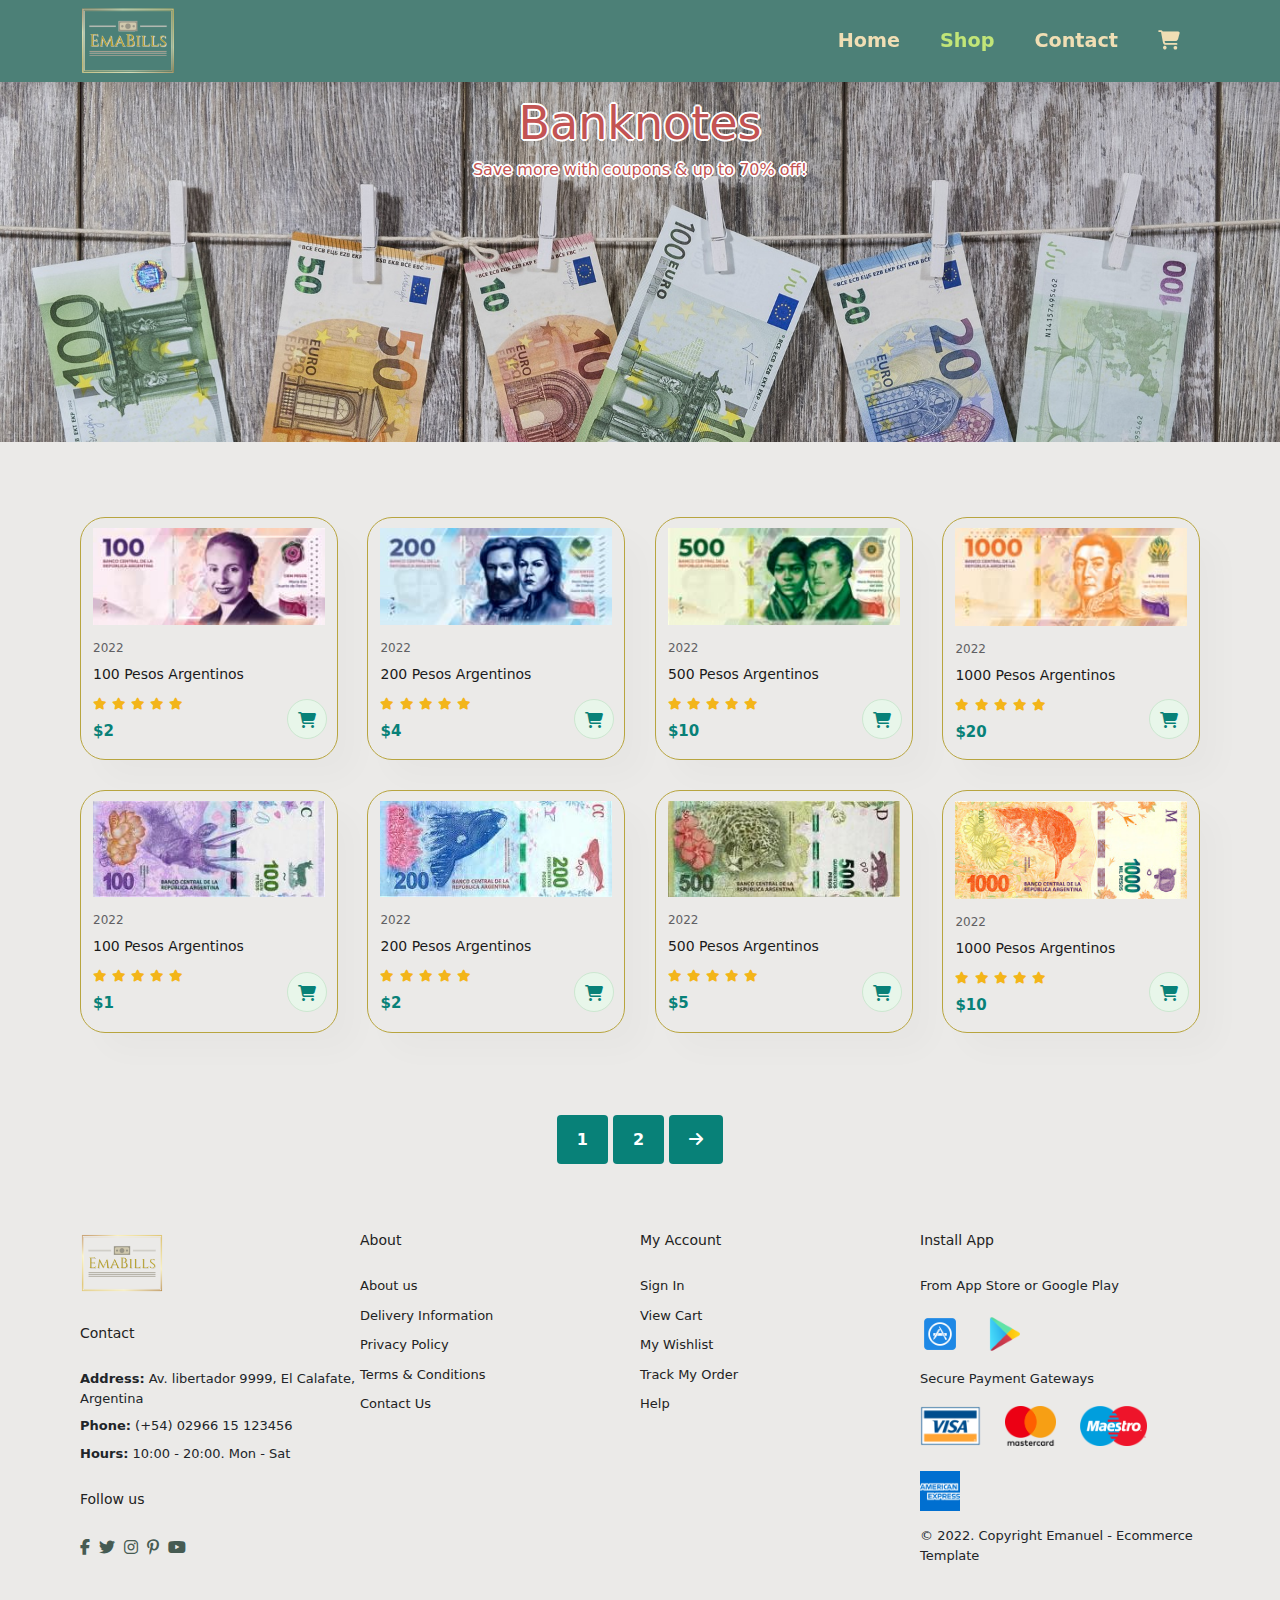
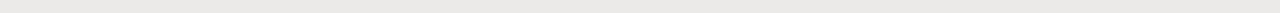
==== sproduct.html @ 9cceca77 "first commit" ====
<!DOCTYPE html>
<html lang="en">
<head>
    <meta charset="UTF-8">
    <meta http-equiv="X-UA-Compatible" content="IE=edge">
    <meta name="viewport" content="width=device-width, initial-scale=1.0">
    <title>Document</title>
    <link rel="stylesheet" href="https://cdnjs.cloudflare.com/ajax/libs/font-awesome/6.1.1/css/all.min.css">
    <link rel="stylesheet" href="./assets/scss/style.css">
</head>
<body>
    <!--Nav-->
<section id="header">
    <a href="index.html"><img src="assets/img/logo.png" class="logo" alt="Logo"></a>
    <div>
        <ul id="navbar">
            <li><a href="index.html">Home</a></li>
            <li><a href="shop.html" class="active">Shop</a></li>
            <li><a href="contact.html">Contact</a></li>
            <li id="lg-bag"><a href="cart.html"><i class="fa-solid fa-cart-shopping"></i></a></li>
            <a href="#" id="close"><i class="fa-solid fa-x"></i></a>
        </ul>
    </div>
    <div id="mobile">
        <a href=""><i class="fa-solid fa-cart-shopping"></i></a>
        <i id="bar" class="fas fa-outdent"></i>
    </div>
</section>
<!--End Nav-->

<!-- Hero Seccion -->
<section id="page-header">
    <h2>Banknotes</h2>
    <p>Save more with coupons & up to 70% off!</p>
</section>
<!-- End Hero Seccion -->

<!-- Products -->
<section id="product1" class="section-p1">
    <div class="pro-container">
        <div class="pro">
            <img src="assets/img/argentina/2022/newArg100.jpg" alt="100 Pesos Argentina">
            <div class="des">
                <span>2022</span>
                <h5>100 Pesos Argentinos</h5>
                <div class="star">
                    <i class="fas fa-star"></i>
                    <i class="fas fa-star"></i>
                    <i class="fas fa-star"></i>
                    <i class="fas fa-star"></i>
                    <i class="fas fa-star"></i>
                </div>
                <h4>$2</h4>
            </div>
            <a href="#"><i class="fa-solid fa-cart-shopping cart"></i></a>
        </div>
        <div class="pro">
            <img src="assets/img/argentina/2022/newArg200.jpg" alt="200 Pesos Argentina">
            <div class="des">
                <span>2022</span>
                <h5>200 Pesos Argentinos</h5>
                <div class="star">
                    <i class="fas fa-star"></i>
                    <i class="fas fa-star"></i>
                    <i class="fas fa-star"></i>
                    <i class="fas fa-star"></i>
                    <i class="fas fa-star"></i>
                </div>
                <h4>$4</h4>
            </div>
            <a href="#"><i class="fa-solid fa-cart-shopping cart"></i></a>
        </div>
        <div class="pro">
            <img src="assets/img/argentina/2022/newArg500.jpg" alt="500 Pesos Argentina">
            <div class="des">
                <span>2022</span>
                <h5>500 Pesos Argentinos</h5>
                <div class="star">
                    <i class="fas fa-star"></i>
                    <i class="fas fa-star"></i>
                    <i class="fas fa-star"></i>
                    <i class="fas fa-star"></i>
                    <i class="fas fa-star"></i>
                </div>
                <h4>$10</h4>
            </div>
            <a href="#"><i class="fa-solid fa-cart-shopping cart"></i></a>
        </div>
        <div class="pro">
            <img src="assets/img/argentina/2022/newArg1000.jpg" alt="1000 Pesos Argentina">
            <div class="des">
                <span>2022</span>
                <h5>1000 Pesos Argentinos</h5>
                <div class="star">
                    <i class="fas fa-star"></i>
                    <i class="fas fa-star"></i>
                    <i class="fas fa-star"></i>
                    <i class="fas fa-star"></i>
                    <i class="fas fa-star"></i>
                </div>
                <h4>$20</h4>
            </div>
            <a href="#"><i class="fa-solid fa-cart-shopping cart"></i></a>
        </div>
        <div class="pro">
            <img src="assets/img/argentina/2022/arg100.jpg" alt="100 Pesos Argentina">
            <div class="des">
                <span>2022</span>
                <h5>100 Pesos Argentinos</h5>
                <div class="star">
                    <i class="fas fa-star"></i>
                    <i class="fas fa-star"></i>
                    <i class="fas fa-star"></i>
                    <i class="fas fa-star"></i>
                    <i class="fas fa-star"></i>
                </div>
                <h4>$1</h4>
            </div>
            <a href="#"><i class="fa-solid fa-cart-shopping cart"></i></a>
        </div>
        <div class="pro">
            <img src="assets/img/argentina/2022/arg200.jpg" alt="200 Pesos Argentina">
            <div class="des">
                <span>2022</span>
                <h5>200 Pesos Argentinos</h5>
                <div class="star">
                    <i class="fas fa-star"></i>
                    <i class="fas fa-star"></i>
                    <i class="fas fa-star"></i>
                    <i class="fas fa-star"></i>
                    <i class="fas fa-star"></i>
                </div>
                <h4>$2</h4>
            </div>
            <a href="#"><i class="fa-solid fa-cart-shopping cart"></i></a>
        </div>
        <div class="pro">
            <img src="assets/img/argentina/2022/arg500.jpg" alt="500 Pesos Argentina">
            <div class="des">
                <span>2022</span>
                <h5>500 Pesos Argentinos</h5>
                <div class="star">
                    <i class="fas fa-star"></i>
                    <i class="fas fa-star"></i>
                    <i class="fas fa-star"></i>
                    <i class="fas fa-star"></i>
                    <i class="fas fa-star"></i>
                </div>
                <h4>$5</h4>
            </div>
            <a href="#"><i class="fa-solid fa-cart-shopping cart"></i></a>
        </div>
        <div class="pro">
            <img src="assets/img/argentina/2022/arg1000.jpg" alt="1000 Pesos Argentina">
            <div class="des">
                <span>2022</span>
                <h5>1000 Pesos Argentinos</h5>
                <div class="star">
                    <i class="fas fa-star"></i>
                    <i class="fas fa-star"></i>
                    <i class="fas fa-star"></i>
                    <i class="fas fa-star"></i>
                    <i class="fas fa-star"></i>
                </div>
                <h4>$10</h4>
            </div>
            <a href="#"><i class="fa-solid fa-cart-shopping cart"></i></a>
        </div>
    </div>
</section>
<!-- End Products -->

<section id="pagination" class="section-p1">
    <a href="#">1</a>
    <a href="#">2</a>
    <a href="#"><i class="fa-solid fa-arrow-right"></i></a>
</section>

<!-- Footer -->
<footer class="section-p1">
    <div class="col">
        <img class="logo" src="assets/img/logo.png" alt="Logo">
        <h4>Contact</h4>
        <p><strong>Address:</strong> Av. libertador 9999, El Calafate, Argentina</p>
        <p><strong>Phone:</strong> (+54) 02966 15 123456</p>
        <p><strong>Hours:</strong> 10:00 - 20:00. Mon - Sat</p>
        <div class="follow">
            <h4>Follow us</h4>
            <div class="icon">
                <i class="fab fa-facebook-f"></i>
                <i class="fab fa-twitter"></i>
                <i class="fab fa-instagram"></i>
                <i class="fab fa-pinterest-p"></i>
                <i class="fab fa-youtube"></i>
            </div>
        </div>
    </div>

    <div class="col">
        <h4>About</h4>
        <a href="#">About us</a>
        <a href="#">Delivery Information</a>
        <a href="#">Privacy Policy</a>
        <a href="#">Terms & Conditions</a>
        <a href="#">Contact Us</a>
    </div>

    <div class="col">
        <h4>My Account</h4>
        <a href="#">Sign In</a>
        <a href="#">View Cart</a>
        <a href="#">My Wishlist</a>
        <a href="#">Track My Order</a>
        <a href="#">Help</a>
    </div>

    <div class="col install">
        <h4>Install App</h4>
        <p>From App Store or Google Play</p>
        <div class="row">
            <img class="imgLogo" src="assets/img/appStoreLogo.png" alt="App Store">
            <img class="imgLogo" src="assets/img/googlePlayLogo.png" alt="Google Play">
        <p>Secure Payment Gateways</p>
        <img class="imgLogo" src="assets/img/visaLogo.png" alt="Visa">
        <img class="imgLogo" src="assets/img/mastercardLogo.png" alt="Mastercard">
        <img class="imgLogo" src="assets/img/maestroLogo.png" alt="Maestro">
        <img class="imgLogo" src="assets/img/amexLogo.png" alt="American Express">
        </div>

        <div class="copyright"></div>
        <p>© 2022. Copyright Emanuel - Ecommerce Template</p>
    </div>
</footer>
<!-- End Footer -->

<script src="assets/js/script.js"></script>
<script src="./node_modules/bootstrap/dist/js/bootstrap.min.js"></script>
</body>
</html>
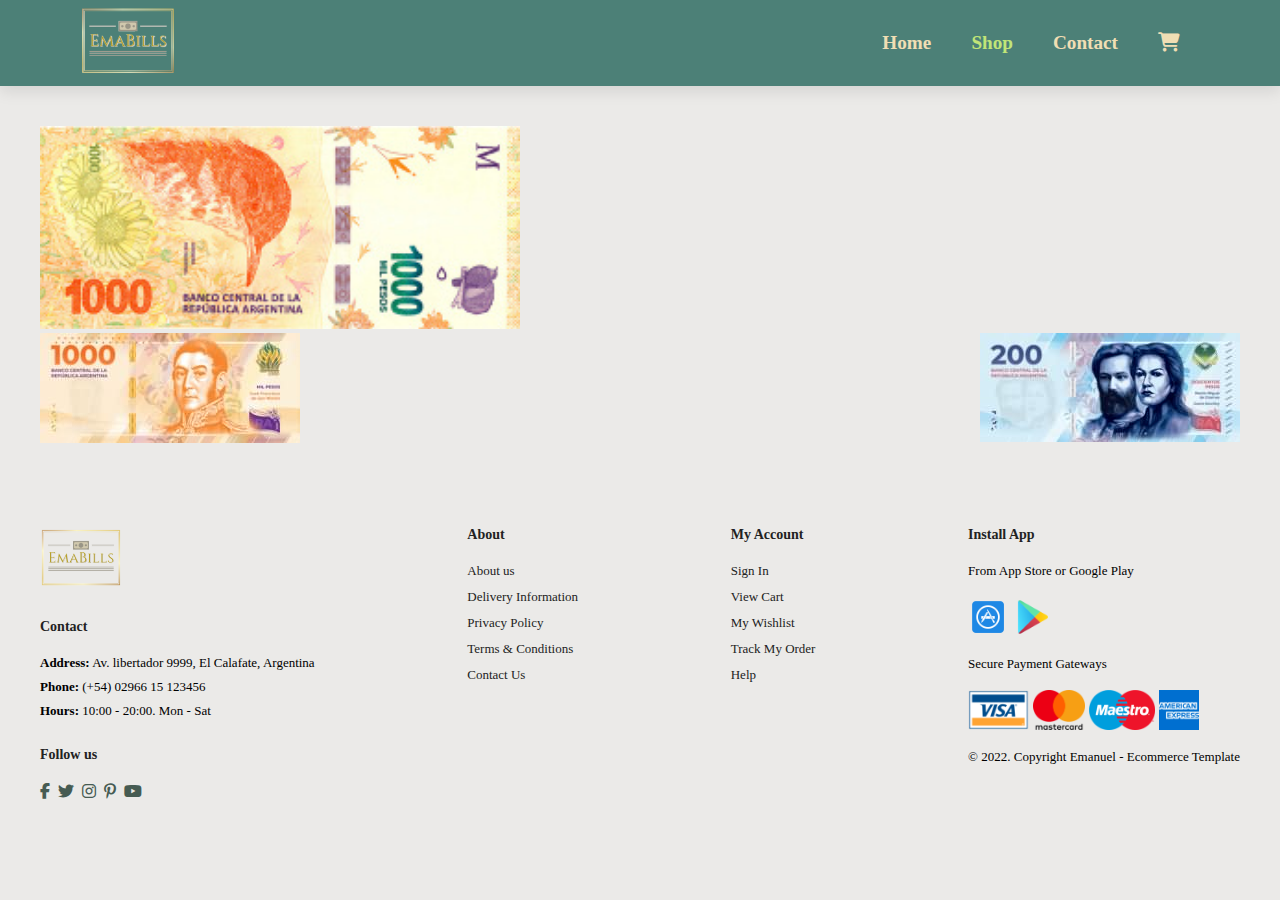
==== commit d49de839: "last changes" ====
--- a/sproduct.html
+++ b/sproduct.html
@@ -28,152 +28,18 @@
 </section>
 <!--End Nav-->
 
-<!-- Hero Seccion -->
-<section id="page-header">
-    <h2>Banknotes</h2>
-    <p>Save more with coupons & up to 70% off!</p>
-</section>
-<!-- End Hero Seccion -->
-
-<!-- Products -->
-<section id="product1" class="section-p1">
-    <div class="pro-container">
-        <div class="pro">
-            <img src="assets/img/argentina/2022/newArg100.jpg" alt="100 Pesos Argentina">
-            <div class="des">
-                <span>2022</span>
-                <h5>100 Pesos Argentinos</h5>
-                <div class="star">
-                    <i class="fas fa-star"></i>
-                    <i class="fas fa-star"></i>
-                    <i class="fas fa-star"></i>
-                    <i class="fas fa-star"></i>
-                    <i class="fas fa-star"></i>
-                </div>
-                <h4>$2</h4>
-            </div>
-            <a href="#"><i class="fa-solid fa-cart-shopping cart"></i></a>
-        </div>
-        <div class="pro">
-            <img src="assets/img/argentina/2022/newArg200.jpg" alt="200 Pesos Argentina">
-            <div class="des">
-                <span>2022</span>
-                <h5>200 Pesos Argentinos</h5>
-                <div class="star">
-                    <i class="fas fa-star"></i>
-                    <i class="fas fa-star"></i>
-                    <i class="fas fa-star"></i>
-                    <i class="fas fa-star"></i>
-                    <i class="fas fa-star"></i>
-                </div>
-                <h4>$4</h4>
-            </div>
-            <a href="#"><i class="fa-solid fa-cart-shopping cart"></i></a>
-        </div>
-        <div class="pro">
-            <img src="assets/img/argentina/2022/newArg500.jpg" alt="500 Pesos Argentina">
-            <div class="des">
-                <span>2022</span>
-                <h5>500 Pesos Argentinos</h5>
-                <div class="star">
-                    <i class="fas fa-star"></i>
-                    <i class="fas fa-star"></i>
-                    <i class="fas fa-star"></i>
-                    <i class="fas fa-star"></i>
-                    <i class="fas fa-star"></i>
-                </div>
-                <h4>$10</h4>
-            </div>
-            <a href="#"><i class="fa-solid fa-cart-shopping cart"></i></a>
-        </div>
-        <div class="pro">
-            <img src="assets/img/argentina/2022/newArg1000.jpg" alt="1000 Pesos Argentina">
-            <div class="des">
-                <span>2022</span>
-                <h5>1000 Pesos Argentinos</h5>
-                <div class="star">
-                    <i class="fas fa-star"></i>
-                    <i class="fas fa-star"></i>
-                    <i class="fas fa-star"></i>
-                    <i class="fas fa-star"></i>
-                    <i class="fas fa-star"></i>
-                </div>
-                <h4>$20</h4>
-            </div>
-            <a href="#"><i class="fa-solid fa-cart-shopping cart"></i></a>
-        </div>
-        <div class="pro">
-            <img src="assets/img/argentina/2022/arg100.jpg" alt="100 Pesos Argentina">
-            <div class="des">
-                <span>2022</span>
-                <h5>100 Pesos Argentinos</h5>
-                <div class="star">
-                    <i class="fas fa-star"></i>
-                    <i class="fas fa-star"></i>
-                    <i class="fas fa-star"></i>
-                    <i class="fas fa-star"></i>
-                    <i class="fas fa-star"></i>
-                </div>
-                <h4>$1</h4>
-            </div>
-            <a href="#"><i class="fa-solid fa-cart-shopping cart"></i></a>
-        </div>
-        <div class="pro">
-            <img src="assets/img/argentina/2022/arg200.jpg" alt="200 Pesos Argentina">
-            <div class="des">
-                <span>2022</span>
-                <h5>200 Pesos Argentinos</h5>
-                <div class="star">
-                    <i class="fas fa-star"></i>
-                    <i class="fas fa-star"></i>
-                    <i class="fas fa-star"></i>
-                    <i class="fas fa-star"></i>
-                    <i class="fas fa-star"></i>
-                </div>
-                <h4>$2</h4>
-            </div>
-            <a href="#"><i class="fa-solid fa-cart-shopping cart"></i></a>
-        </div>
-        <div class="pro">
-            <img src="assets/img/argentina/2022/arg500.jpg" alt="500 Pesos Argentina">
-            <div class="des">
-                <span>2022</span>
-                <h5>500 Pesos Argentinos</h5>
-                <div class="star">
-                    <i class="fas fa-star"></i>
-                    <i class="fas fa-star"></i>
-                    <i class="fas fa-star"></i>
-                    <i class="fas fa-star"></i>
-                    <i class="fas fa-star"></i>
-                </div>
-                <h4>$5</h4>
-            </div>
-            <a href="#"><i class="fa-solid fa-cart-shopping cart"></i></a>
-        </div>
-        <div class="pro">
-            <img src="assets/img/argentina/2022/arg1000.jpg" alt="1000 Pesos Argentina">
-            <div class="des">
-                <span>2022</span>
-                <h5>1000 Pesos Argentinos</h5>
-                <div class="star">
-                    <i class="fas fa-star"></i>
-                    <i class="fas fa-star"></i>
-                    <i class="fas fa-star"></i>
-                    <i class="fas fa-star"></i>
-                    <i class="fas fa-star"></i>
-                </div>
-                <h4>$10</h4>
-            </div>
-            <a href="#"><i class="fa-solid fa-cart-shopping cart"></i></a>
-        </div>
+<section id="prodetails" class="section-p1">
+    <div class="single-pro-image">
+        <img src="assets/img/argentina/2022/arg1000.jpg" alt="Product" id="mainImg" width="100%">
     </div>
-</section>
-<!-- End Products -->
-
-<section id="pagination" class="section-p1">
-    <a href="#">1</a>
-    <a href="#">2</a>
-    <a href="#"><i class="fa-solid fa-arrow-right"></i></a>
+    <div class="small-img-group">
+    <div class="small-img-col">
+        <img src="assets/img/argentina/2022/newArg1000.jpg" alt="Product" class="small-img" width="100%">
+    </div>
+    <div class="small-img-col">
+        <img src="assets/img/argentina/2022/newArg200.jpg" alt="Product" class="small-img" width="100%">
+    </div>
+</div>
 </section>
 
 <!-- Footer -->
